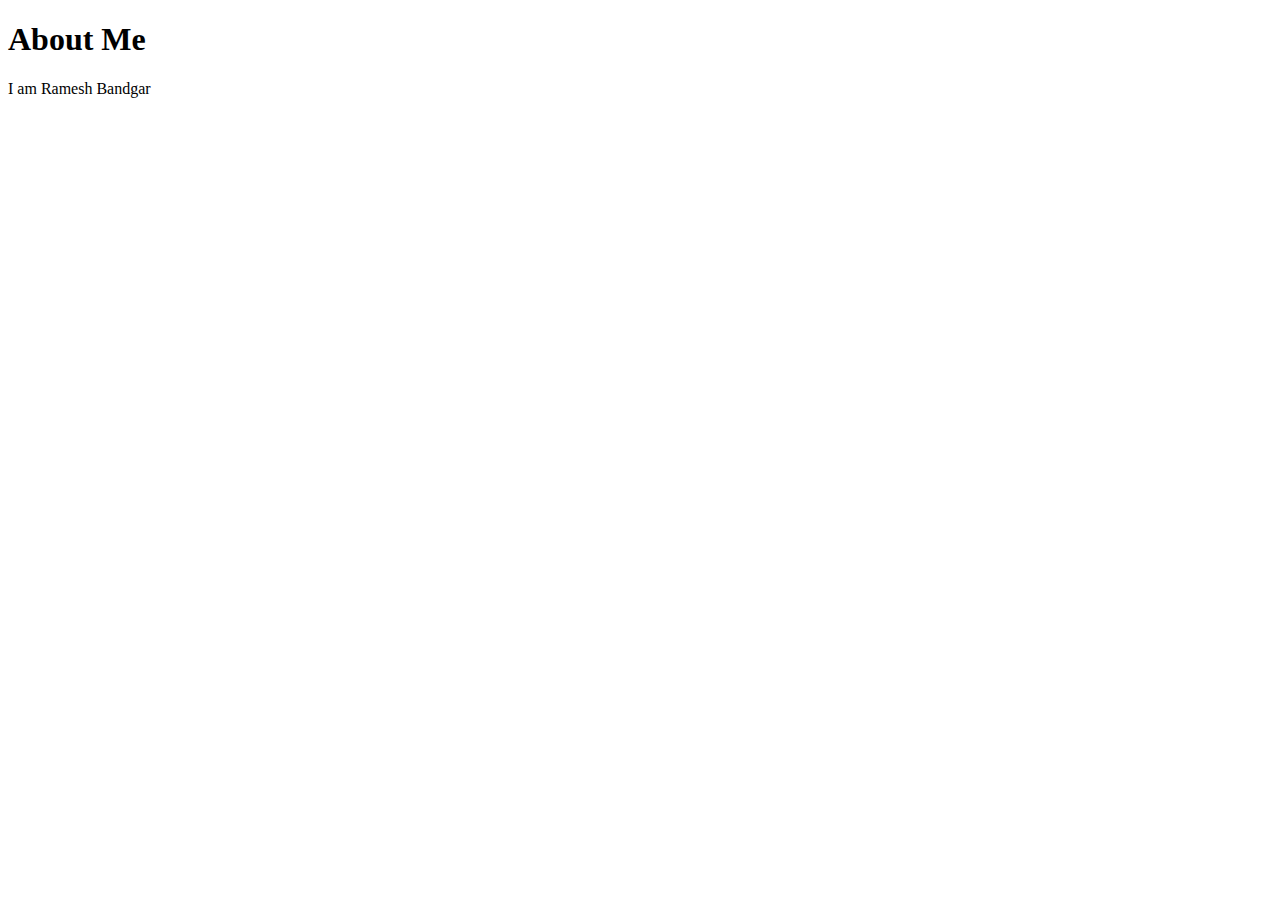
==== index.html @ 11927ae1 "Initial commit" ====
<!DOCTYPE html>
<html lang="en">
<head>
    <meta charset="UTF-8">
    <meta http-equiv="X-UA-Compatible" content="IE=edge">
    <meta name="viewport" content="width=device-width, initial-scale=1.0">
    <title>Ramesh Portfolio</title>
</head>
<body>
    <h1>About Me</h1>
    <p>I am Ramesh Bandgar</p>
</body>
</html>
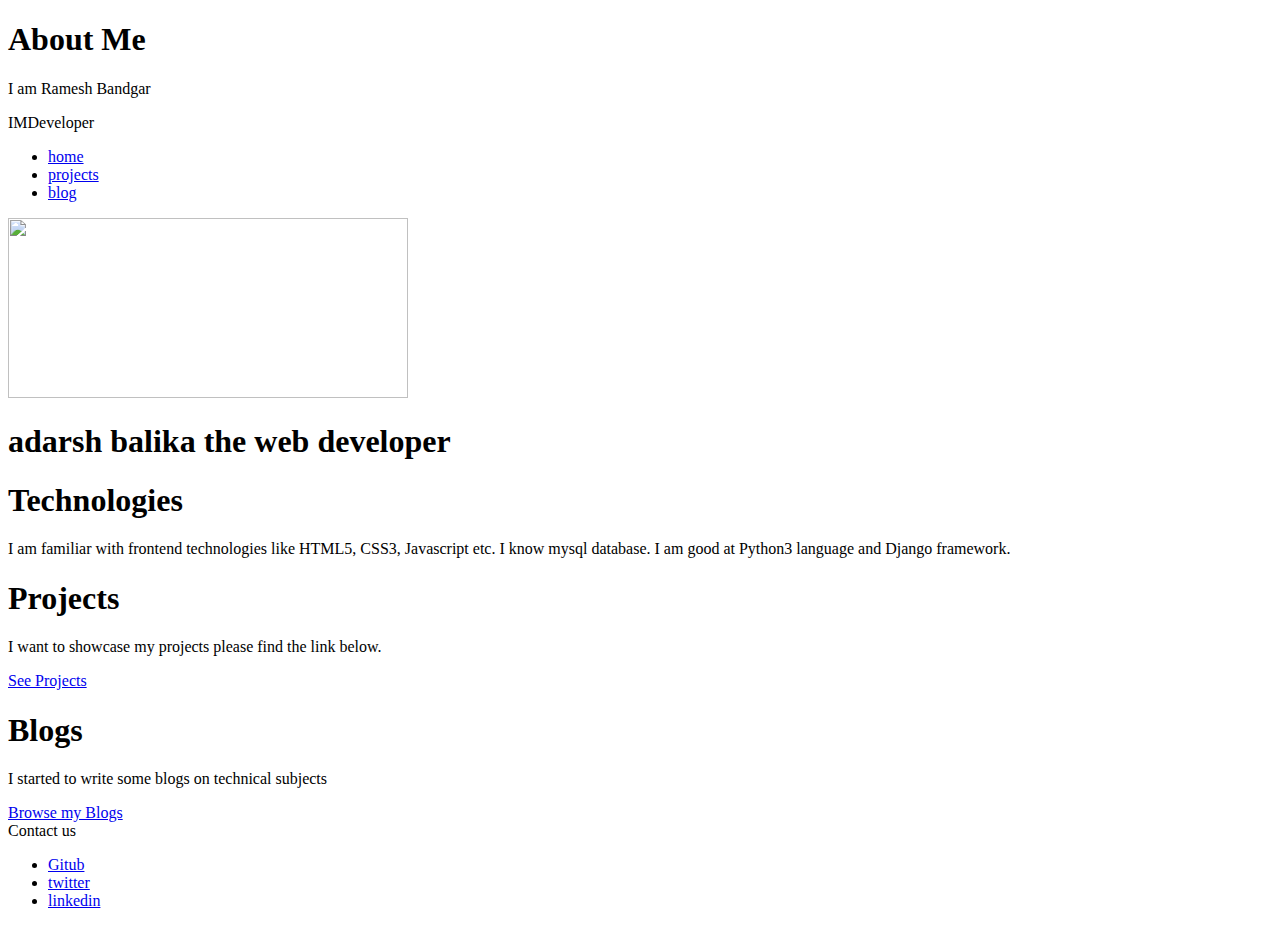
==== commit 90a46996: "added body to in html file" ====
--- a/index.html
+++ b/index.html
@@ -4,10 +4,73 @@
     <meta charset="UTF-8">
     <meta http-equiv="X-UA-Compatible" content="IE=edge">
     <meta name="viewport" content="width=device-width, initial-scale=1.0">
-    <title>Ramesh Portfolio</title>
+    <title>Ramesh Portfolio| Home</title>
 </head>
 <body>
     <h1>About Me</h1>
     <p>I am Ramesh Bandgar</p>
+        <nav class="navigation container">
+            <div class="nav-brand">IMDeveloper</div>
+                <ul class="list-non-bullet nav-pills">
+                <li class="list-item-inline">
+                    <a class="link link-active" href="index.html">home</a>
+                </li>
+                <li class="list-item-inline">
+                    <a class="link" href="project.html">projects</a>
+                </li>
+                <li class="list-item-inline">
+                    <a class="link" href="blog.html">blog</a>
+                </li>
+                </ul>  
+          </nav>
+    
+          <header class="hero">
+            <img class="hero-img" src="undraw_working_remotely.svg" width="400" height="180" alt="">
+              <h1 class="hero-heading" >adarsh balika the <span class="heading-inverted">web developer</span></h1>
+          </header>
+    
+          <section class="section ow"> 
+            <div class="container-center">
+              <h1>Technologies</h1>
+                <p>I am familiar with frontend technologies like HTML5, CSS3, Javascript etc. I know mysql database. I am good at Python3 language and Django framework. 
+                </p>
+            </div>              
+          </section>
+    
+          <section class="section"> 
+            <div class="container-center">
+              <h1>Projects</h1>
+                <p>I want to showcase my projects please find the link below.
+                </p>
+                    <a class="link link-primary" href="/">See Projects</a>    
+            </div>          
+          </section>
+    
+          <section class="section ow"> 
+            <div class="container-center">
+              <h1>Blogs</h1>
+                <p>I started to write some blogs on technical subjects 
+                </p>
+                <a class="link link-secondary" href="/">Browse my Blogs</a>
+            </div>              
+          </section>
+    
+          <footer class="footer">
+            <!-- <h3>header inside footer</h3> -->
+              <div class="footer-header">Contact us</div>
+                <ul class="social-links list-non-bullet">
+                  <li class="list-item-inline">
+                    <a class="link" href="https://www.github.com/rvbandgar">Gitub</a>
+                  </li>
+                  <li class="list-item-inline">
+                    <a class="link" href="https://www.twitter.com/rameshbandgar1">twitter</a>
+                  </li>
+                  <li class="list-item-inline">
+                    <a class="link" href="https://www.linkedin.com/in/ramesh-bandgar-1ab343197/">linkedin</a>
+                  </li>
+          
+                </ul>  
+              
+          </footer>
 </body>
 </html>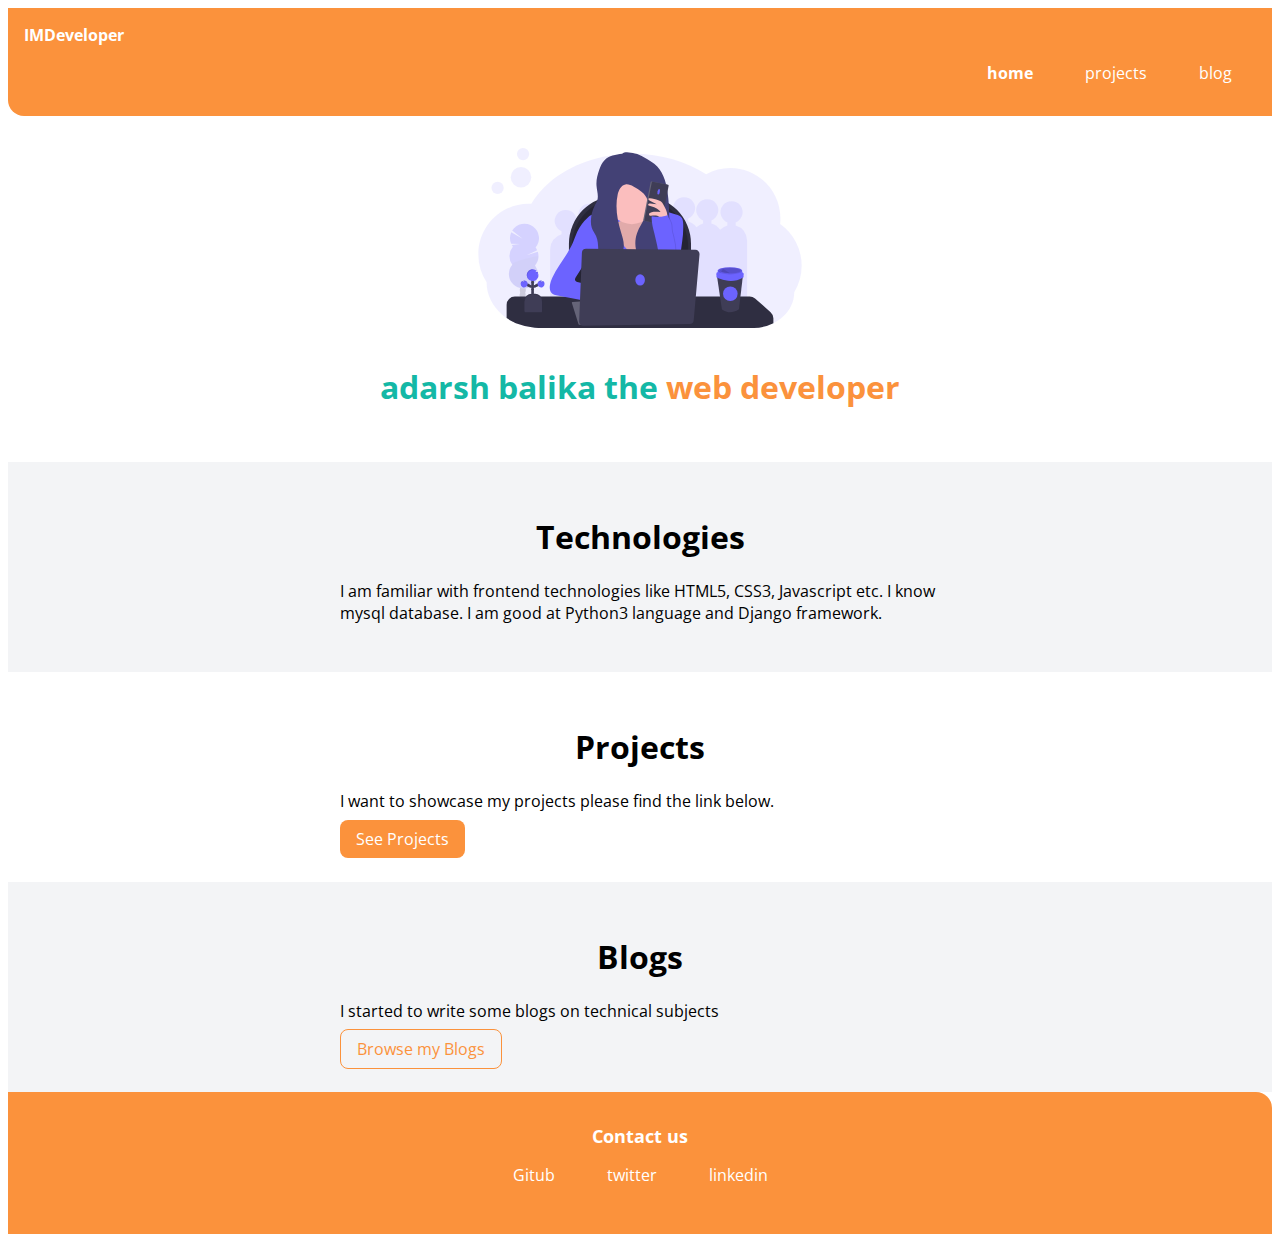
==== commit c48ec857: "added css file" ====
--- a/index.html
+++ b/index.html
@@ -5,10 +5,9 @@
     <meta http-equiv="X-UA-Compatible" content="IE=edge">
     <meta name="viewport" content="width=device-width, initial-scale=1.0">
     <title>Ramesh Portfolio| Home</title>
+    <link rel="stylesheet" href="mystyle.css">
 </head>
 <body>
-    <h1>About Me</h1>
-    <p>I am Ramesh Bandgar</p>
         <nav class="navigation container">
             <div class="nav-brand">IMDeveloper</div>
                 <ul class="list-non-bullet nav-pills">
--- a/mystyle.css
+++ b/mystyle.css
@@ -0,0 +1,134 @@
+@import url('https://fonts.googleapis.com/css2?family=Open+Sans:wght@400;700&display=swap');
+
+
+:root{
+    
+    --primary-color:#fb923c;
+    --dark-color: #14b8a6;
+    --off-white: #f3f4f6;
+
+}
+
+body{ 
+    font-family: 'Open Sans', sans-serif;
+}
+
+hr{
+    margin: 2rem 0rem;
+}
+
+
+/* contaier */
+.container{
+    padding-left: 1rem;
+    padding-right: 1rem;
+}
+
+.container-center{
+    max-width: 600px;
+    margin: auto;
+}
+
+.link{
+    text-decoration: none;
+    padding: 0.5rem 1rem;
+
+}
+
+.link-primary{
+    background-color: var(--primary-color);
+    border-radius: 0.5rem;
+    color: white;
+}
+
+.link-secondary{
+    color: var(--primary-color);
+    border-radius: 0.5rem;
+    border: 1px solid var(--primary-color);
+    
+}
+
+.list-non-bullet{
+    list-style: none;
+}
+
+.list-item-inline{
+    display: inline;
+    padding: 0rem 0.5rem;
+}
+
+.navigation{
+    background-color: var(--primary-color);
+    color: white;
+    padding: 1rem;
+    border-bottom-left-radius: 1rem;
+}
+
+.navigation .nav-brand{
+    font-weight: bold;
+}
+
+.navigation .nav-pills{
+    text-align: right;
+}
+
+.navigation .link{
+    color: white;
+}
+
+.navigation .link-active{
+    font-weight: bold;
+}
+
+.hero{
+    padding: 2rem;
+}
+
+.hero .hero-img{
+    max-width: 350px;
+    display: block;
+    margin: auto;
+}
+
+.hero .hero-heading{
+    padding-top: 1rem;
+    color: var(--dark-color);
+    text-align: center;
+}
+
+.hero .hero-heading .heading-inverted{
+    color: var(--primary-color);
+}
+
+.section{
+    padding: 2rem;
+}
+
+.section h1{
+    text-align: center;
+}
+
+.ow{
+    background-color: var(--off-white);
+}
+
+.footer{
+    background-color: var(--primary-color);
+    padding: 2rem 1rem;
+    text-align: center;
+    color: white;
+    border-top-right-radius: 1rem;
+}
+
+.footer .link{
+    color: white;
+}
+
+.footer ul{
+    padding-inline-start: 0px;
+}
+
+.footer .footer-header{
+    font-weight: bold;
+    font-size: large;
+}